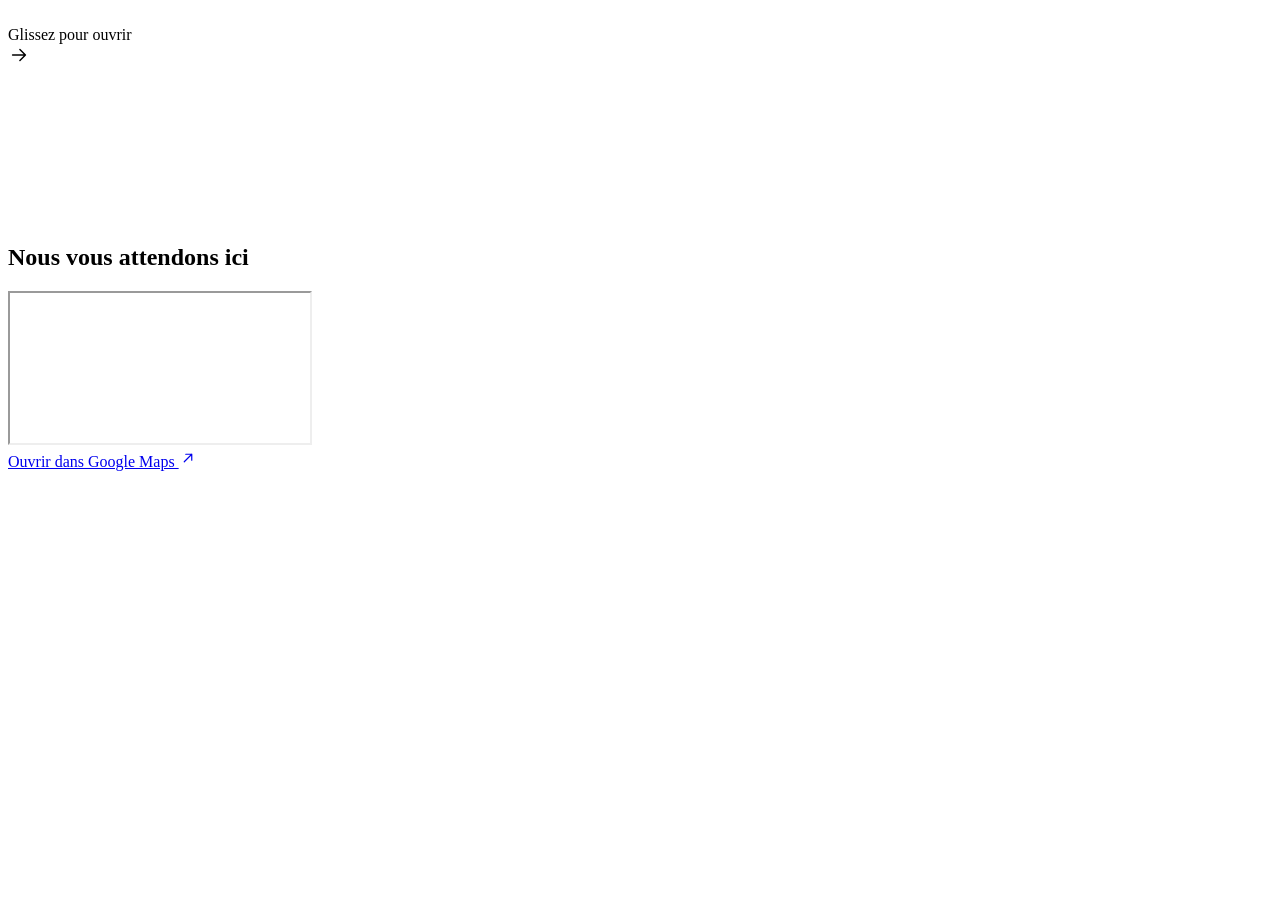
==== index.html @ aa49c5f7 "Update index.html" ====
<!doctype html>
<html lang="fr">
<head>
  <meta charset="utf-8" />
  <meta name="viewport" content="width=device-width, initial-scale=1, viewport-fit=cover" />
  <meta name="theme-color" content="#1a1a1a" />
  <title>Invitation</title>
  <meta name="description" content="Notre invitation de mariage" />
  <link rel="preconnect" href="https://fonts.googleapis.com" />
  <link rel="preconnect" href="https://fonts.gstatic.com" crossorigin />
  <link href="https://fonts.googleapis.com/css2?family=Cormorant+Garamond:wght@400;500;600&family=Inter:wght@400;500;600&display=swap" rel="stylesheet" />
  <link rel="stylesheet" href="styles.css" />
</head>
<body>

  <div id="desktopGate" class="desktop-gate" hidden>
    <div class="desktop-gate__card">
      <p class="desktop-gate__eyebrow">Invitation</p>
      <h1 class="desktop-gate__title">À ouvrir sur votre téléphone</h1>
      <p class="desktop-gate__text">Pour une expérience optimale, veuillez scanner ce QR code avec votre téléphone.</p>
      <img id="desktopGateQr" class="desktop-gate__qr" alt="QR code" />
    </div>
  </div>

  <main id="stage" data-state="poster">

    <section class="layer layer--poster" aria-label="Invitation">
      <img class="poster-img" src="assets/poster.jpg" alt="" fetchpriority="high" />
      <div class="poster-veil" aria-hidden="true"></div>

      <div class="slide" role="button" tabindex="0" aria-label="Glissez pour ouvrir l'invitation">
        <div class="slide__track">
          <span class="slide__label">Glissez pour ouvrir</span>
          <div class="slide__thumb" aria-hidden="true">
            <svg viewBox="0 0 24 24" width="22" height="22" fill="none" stroke="currentColor" stroke-width="1.6" stroke-linecap="round" stroke-linejoin="round">
              <path d="M5 12h14M13 6l6 6-6 6"/>
            </svg>
          </div>
        </div>
      </div>
    </section>

    <section class="layer layer--video" aria-hidden="true">
      <video id="video" playsinline preload="auto" poster="assets/poster.jpg"></video>
    </section>

    <section class="layer layer--map" aria-hidden="true">
      <div class="map-card">
        <h1 class="map-card__title">Nous vous attendons ici</h1>
        <div class="map-card__frame">
          <iframe
            id="mapEmbed"
            title="Lieu du mariage"
            loading="lazy"
            referrerpolicy="no-referrer-when-downgrade"
            allowfullscreen></iframe>
        </div>
        <a id="mapButton" class="btn" href="#" target="_blank" rel="noopener">
          Ouvrir dans Google Maps
          <svg viewBox="0 0 24 24" width="18" height="18" fill="none" stroke="currentColor" stroke-width="1.6" stroke-linecap="round" stroke-linejoin="round" aria-hidden="true">
            <path d="M7 17L17 7M9 7h8v8"/>
          </svg>
        </a>
      </div>
    </section>

  </main>

  <script src="script.js"></script>
</body>
</html>
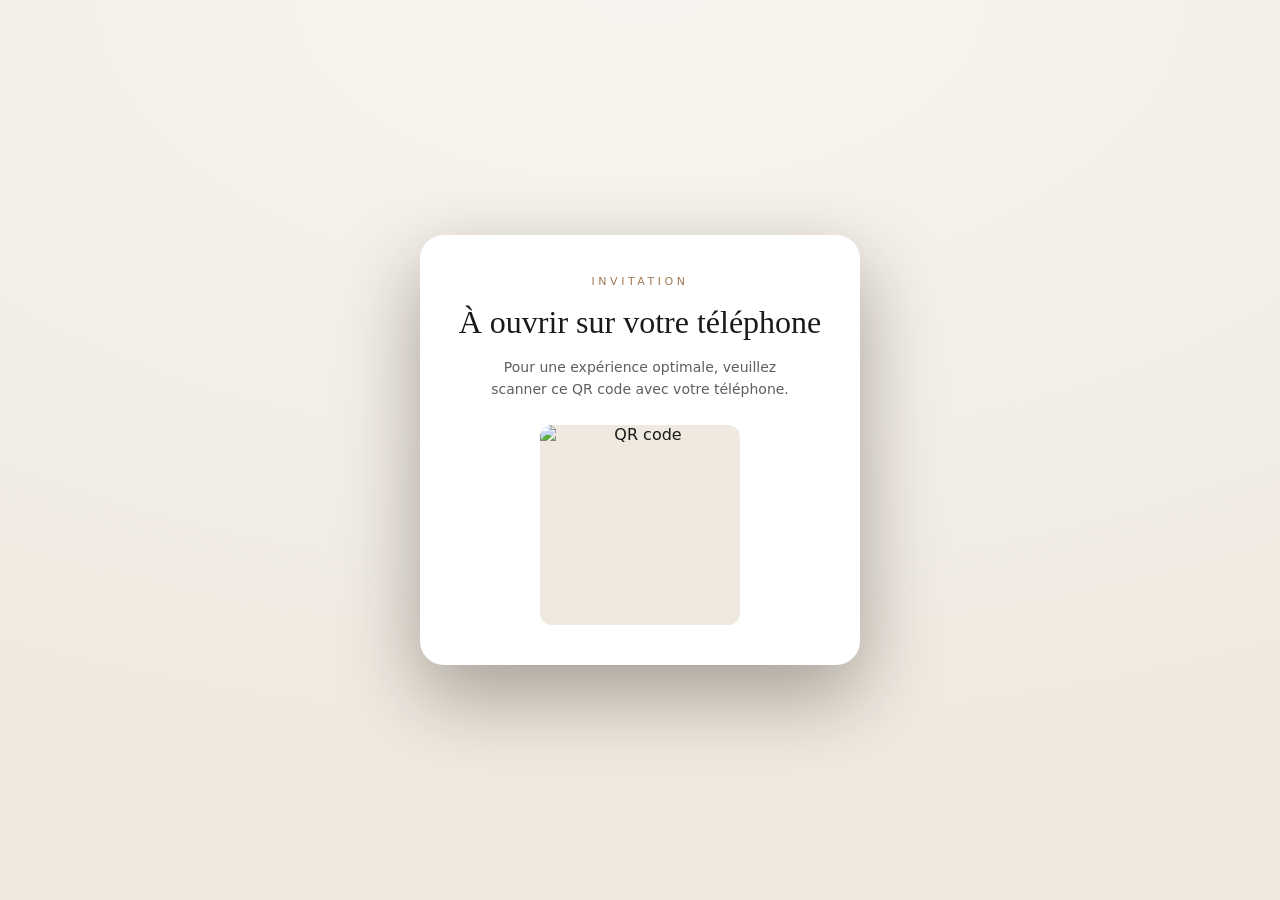
==== commit 353f373d: "Add files via upload" ====
--- a/index.html
+++ b/index.html
@@ -3,7 +3,7 @@
 <head>
   <meta charset="utf-8" />
   <meta name="viewport" content="width=device-width, initial-scale=1, viewport-fit=cover" />
-  <meta name="theme-color" content="#1a1a1a" />
+  <meta name="theme-color" content="#f8f5f0" />
   <title>Invitation</title>
   <meta name="description" content="Notre invitation de mariage" />
   <link rel="preconnect" href="https://fonts.googleapis.com" />
--- a/styles.css
+++ b/styles.css
@@ -0,0 +1,282 @@
+:root {
+  --ink: #1a1a1a;
+  --cream: #f8f5f0;
+  --cream-2: #efe9df;
+  --accent: #a37b57;
+  --accent-soft: rgba(163, 123, 87, 0.18);
+  --shadow-lg: 0 30px 80px rgba(20, 12, 4, 0.35);
+  --shadow-sm: 0 4px 20px rgba(20, 12, 4, 0.18);
+  --serif: "Cormorant Garamond", "Times New Roman", serif;
+  --sans: "Inter", system-ui, -apple-system, "Segoe UI", sans-serif;
+}
+
+* { box-sizing: border-box; }
+html, body { margin: 0; padding: 0; height: 100%; background: var(--cream); color: var(--ink); font-family: var(--sans); -webkit-font-smoothing: antialiased; overflow: hidden; overscroll-behavior: none; }
+
+#stage {
+  position: fixed;
+  inset: 0;
+  overflow: hidden;
+}
+
+.layer {
+  position: absolute;
+  inset: 0;
+  opacity: 0;
+  pointer-events: none;
+  transition: opacity 600ms ease;
+  display: flex;
+  align-items: center;
+  justify-content: center;
+}
+
+/* --- state machine --- */
+#stage[data-state="poster"] .layer--poster { opacity: 1; pointer-events: auto; }
+#stage[data-state="video"]  .layer--video  { opacity: 1; pointer-events: auto; }
+#stage[data-state="map"]    .layer--map    { opacity: 1; pointer-events: auto; }
+#stage[data-state="video"]  .layer--poster,
+#stage[data-state="map"]    .layer--poster { opacity: 0; }
+#stage[data-state="map"]    .layer--video  { opacity: 0; }
+
+/* --- poster layer --- */
+.layer--poster { background: #111; }
+.poster-img {
+  position: absolute;
+  inset: 0;
+  width: 100%;
+  height: 100%;
+  object-fit: cover;
+  object-position: center;
+}
+.poster-veil {
+  position: absolute;
+  inset: 0;
+  background: linear-gradient(to bottom, rgba(0,0,0,0) 45%, rgba(0,0,0,0.55) 100%);
+}
+
+/* --- slide-to-open --- */
+.slide {
+  position: absolute;
+  left: 50%;
+  bottom: calc(env(safe-area-inset-bottom, 0px) + 40px);
+  transform: translateX(-50%);
+  width: min(86vw, 420px);
+  user-select: none;
+  -webkit-user-select: none;
+  touch-action: none;
+  outline: none;
+}
+.slide__track {
+  position: relative;
+  height: 64px;
+  border-radius: 999px;
+  background: rgba(255, 255, 255, 0.14);
+  backdrop-filter: blur(14px) saturate(140%);
+  -webkit-backdrop-filter: blur(14px) saturate(140%);
+  border: 1px solid rgba(255, 255, 255, 0.28);
+  box-shadow: 0 10px 40px rgba(0,0,0,0.35), inset 0 1px 0 rgba(255,255,255,0.25);
+  overflow: hidden;
+}
+.slide__label {
+  position: absolute;
+  inset: 0;
+  display: flex;
+  align-items: center;
+  justify-content: center;
+  color: rgba(255,255,255,0.92);
+  font-family: var(--sans);
+  font-weight: 500;
+  font-size: 14px;
+  letter-spacing: 0.22em;
+  text-transform: uppercase;
+  padding-left: 56px;
+  background: linear-gradient(
+    100deg,
+    rgba(255,255,255,0.55) 0%,
+    rgba(255,255,255,0.95) 50%,
+    rgba(255,255,255,0.55) 100%
+  );
+  background-size: 200% 100%;
+  -webkit-background-clip: text;
+  background-clip: text;
+  -webkit-text-fill-color: transparent;
+  animation: shimmer 3.2s linear infinite;
+}
+@keyframes shimmer {
+  0%   { background-position: 200% 0; }
+  100% { background-position: -200% 0; }
+}
+.slide__thumb {
+  position: absolute;
+  top: 4px;
+  left: 4px;
+  width: 56px;
+  height: 56px;
+  border-radius: 50%;
+  background: var(--cream);
+  color: var(--ink);
+  display: flex;
+  align-items: center;
+  justify-content: center;
+  box-shadow: 0 4px 14px rgba(0,0,0,0.35);
+  transition: transform 0ms;
+  will-change: transform;
+}
+.slide.is-dragging .slide__thumb { transition: none; }
+.slide.is-releasing .slide__thumb { transition: transform 260ms cubic-bezier(.2,.9,.3,1); }
+
+/* --- video layer --- */
+.layer--video { background: var(--cream); }
+#video {
+  width: 100%;
+  height: 100%;
+  object-fit: cover;
+  background: var(--cream);
+}
+
+/* --- map layer --- */
+.layer--map {
+  background: radial-gradient(120% 90% at 50% 0%, var(--cream) 0%, var(--cream-2) 100%);
+  padding: 24px;
+}
+.map-card {
+  width: min(560px, 100%);
+  background: #fff;
+  border-radius: 24px;
+  padding: clamp(24px, 5vw, 40px);
+  box-shadow: var(--shadow-lg);
+  display: flex;
+  flex-direction: column;
+  gap: 22px;
+  animation: rise 700ms cubic-bezier(.2,.9,.3,1) both;
+}
+@keyframes rise {
+  from { transform: translateY(14px); opacity: 0; }
+  to   { transform: translateY(0);    opacity: 1; }
+}
+.map-card__title {
+  margin: 0;
+  font-family: var(--serif);
+  font-weight: 500;
+  font-size: clamp(28px, 5vw, 40px);
+  line-height: 1.1;
+  text-align: center;
+  color: var(--ink);
+  letter-spacing: 0.01em;
+}
+.map-card__frame {
+  position: relative;
+  width: 100%;
+  aspect-ratio: 4 / 3;
+  border-radius: 16px;
+  overflow: hidden;
+  background: var(--cream-2);
+  box-shadow: var(--shadow-sm);
+}
+.map-card__frame iframe {
+  position: absolute;
+  inset: 0;
+  width: 100%;
+  height: 100%;
+  border: 0;
+}
+.btn {
+  display: inline-flex;
+  align-items: center;
+  justify-content: center;
+  gap: 10px;
+  padding: 16px 22px;
+  border-radius: 999px;
+  background: var(--ink);
+  color: var(--cream);
+  font-family: var(--sans);
+  font-weight: 500;
+  font-size: 14px;
+  letter-spacing: 0.18em;
+  text-transform: uppercase;
+  text-decoration: none;
+  transition: transform 180ms ease, background 180ms ease;
+}
+.btn:hover { background: var(--accent); transform: translateY(-1px); }
+.btn:active { transform: translateY(0); }
+
+/* --- reduced motion --- */
+@media (prefers-reduced-motion: reduce) {
+  .layer { transition: none; }
+  .slide__label { animation: none; -webkit-text-fill-color: rgba(255,255,255,0.92); background: none; }
+  .map-card { animation: none; }
+}
+
+/* --- desktop gate --- */
+.desktop-gate {
+  position: fixed;
+  inset: 0;
+  z-index: 100;
+  display: flex;
+  align-items: center;
+  justify-content: center;
+  padding: 24px;
+  background: radial-gradient(120% 90% at 50% 0%, var(--cream) 0%, var(--cream-2) 100%);
+}
+.desktop-gate[hidden] { display: none; }
+.desktop-gate__card {
+  width: min(440px, 100%);
+  background: #fff;
+  border-radius: 24px;
+  padding: 40px 32px;
+  box-shadow: var(--shadow-lg);
+  text-align: center;
+  display: flex;
+  flex-direction: column;
+  align-items: center;
+  gap: 16px;
+}
+.desktop-gate__eyebrow {
+  margin: 0;
+  font-family: var(--sans);
+  font-size: 11px;
+  letter-spacing: 0.32em;
+  text-transform: uppercase;
+  color: var(--accent);
+}
+.desktop-gate__title {
+  margin: 0;
+  font-family: var(--serif);
+  font-weight: 500;
+  font-size: 32px;
+  line-height: 1.15;
+  color: var(--ink);
+}
+.desktop-gate__text {
+  margin: 0;
+  font-size: 14px;
+  line-height: 1.55;
+  color: rgba(26, 26, 26, 0.7);
+  max-width: 320px;
+}
+.desktop-gate__qr {
+  margin-top: 8px;
+  width: 200px;
+  height: 200px;
+  border-radius: 12px;
+  background: var(--cream-2);
+}
+
+/* --- unmute pill (fallback) --- */
+.unmute {
+  position: absolute;
+  top: calc(env(safe-area-inset-top, 0px) + 16px);
+  right: 16px;
+  padding: 10px 14px;
+  border-radius: 999px;
+  background: rgba(0,0,0,0.55);
+  color: #fff;
+  font-size: 12px;
+  letter-spacing: 0.14em;
+  text-transform: uppercase;
+  border: 1px solid rgba(255,255,255,0.25);
+  backdrop-filter: blur(10px);
+  cursor: pointer;
+  display: none;
+}
+.unmute.is-visible { display: inline-block; }
